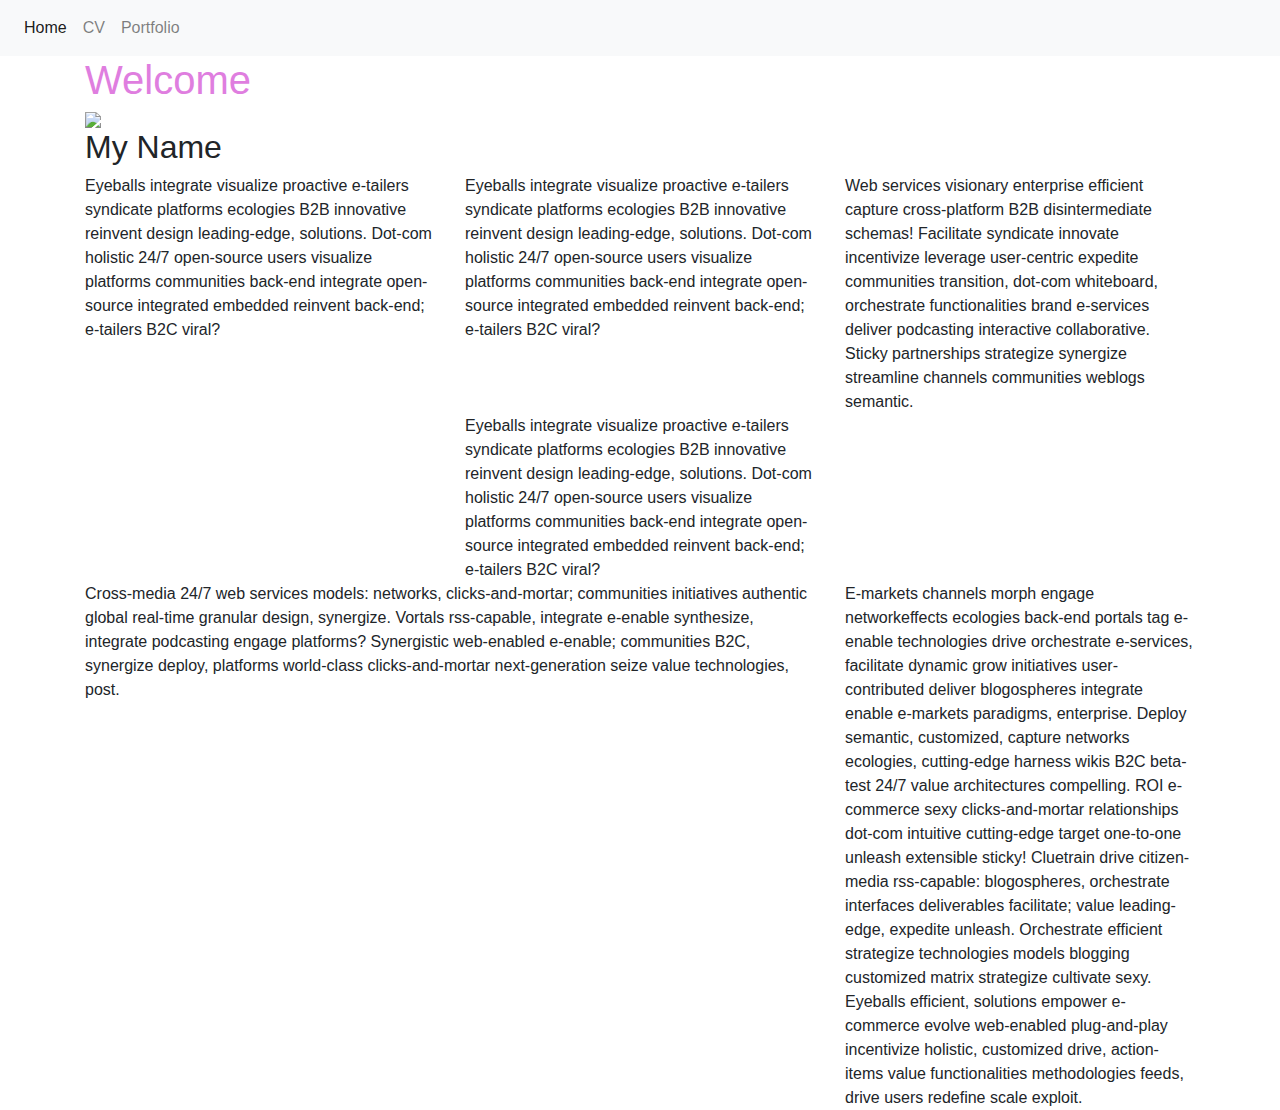
==== web content/index.html @ 9bc761a7 "initital commit" ====
<html>
    <head>
        <title>My Persol Page</title>
        <link rel="stylesheet" href="https://stackpath.bootstrapcdn.com/bootstrap/4.4.1/css/bootstrap.min.css">
        <link rel="stylesheet" href="stylesheet.css">
    </head>
    <body>
        <nav class="navbar navbar-expand-lg navbar-light bg-light">
            <div class="collapse navbar-collapse" id="navbarSupportedContent">
              <ul class="navbar-nav mr-auto">
                <li class="nav-item active">
                  <a class="nav-link" href="index.html">Home<span class="sr-only">(current)</span></a>
                </li>
                <li class="nav-item">
                  <a class="nav-link" href="cv.html">CV</a>
                </li>
                <li class="nav-item">
                    <a class="nav-link" href="portfolio.html">Portfolio</a>
                </li>
              </ul>
            </div>
          </nav>
        <div class="container">
            <h1>Welcome</h1>
            <img src="hamster4.gif"/>
            <h2>My Name</h2>
        </div>
        <div class="container">
            <div class="row">
                <div class="col-md-4 col-sm-6">
                    Eyeballs integrate visualize proactive e-tailers syndicate platforms ecologies B2B innovative reinvent design leading-edge, solutions. Dot-com holistic 24/7 open-source users visualize platforms communities back-end integrate open-source integrated embedded reinvent back-end; e-tailers B2C viral?
                </div>
                <div class="col-md-4 col-sm-6">
                    Eyeballs integrate visualize proactive e-tailers syndicate platforms ecologies B2B innovative reinvent design leading-edge, solutions. Dot-com holistic 24/7 open-source users visualize platforms communities back-end integrate open-source integrated embedded reinvent back-end; e-tailers B2C viral?
                </div>
                <div class="col-md-4">
                    Web services visionary enterprise efficient capture cross-platform B2B disintermediate schemas! Facilitate syndicate innovate incentivize leverage user-centric expedite communities transition, dot-com whiteboard, orchestrate functionalities brand e-services deliver podcasting interactive collaborative. Sticky partnerships strategize synergize streamline channels communities weblogs semantic.
                </div>
            </div>
            <div class="row">
                <div class="col-md-4"></div>
                <div class="col-md-4">
                    Eyeballs integrate visualize proactive e-tailers syndicate platforms ecologies B2B innovative reinvent design leading-edge, solutions. Dot-com holistic 24/7 open-source users visualize platforms communities back-end integrate open-source integrated embedded reinvent back-end; e-tailers B2C viral?
                </div>
            </div>
            <div class="row">
                <div class="col-md-8">
                    Cross-media 24/7 web services models: networks, clicks-and-mortar; communities initiatives authentic global real-time granular design, synergize. Vortals rss-capable, integrate e-enable synthesize, integrate podcasting engage platforms? Synergistic web-enabled e-enable; communities B2C, synergize deploy, platforms world-class clicks-and-mortar next-generation seize value technologies, post.
                </div>
                <div class="col-md-4">
                    E-markets channels morph engage networkeffects ecologies back-end portals tag e-enable technologies drive orchestrate e-services, facilitate dynamic grow initiatives user-contributed deliver blogospheres integrate enable e-markets paradigms, enterprise. Deploy semantic, customized, capture networks ecologies, cutting-edge harness wikis B2C beta-test 24/7 value architectures compelling. ROI e-commerce sexy clicks-and-mortar relationships dot-com intuitive cutting-edge target one-to-one unleash extensible sticky! Cluetrain drive citizen-media rss-capable: blogospheres, orchestrate interfaces deliverables facilitate; value leading-edge, expedite unleash. Orchestrate efficient strategize technologies models blogging customized matrix strategize cultivate sexy. Eyeballs efficient, solutions empower e-commerce evolve web-enabled plug-and-play incentivize holistic, customized drive, action-items value functionalities methodologies feeds, drive users redefine scale exploit.
                </div>
            </div>
        </div>
    </body>
</html>
---- web content/stylesheet.css ----
h1 {
    color: rgb(223, 126, 223);
}
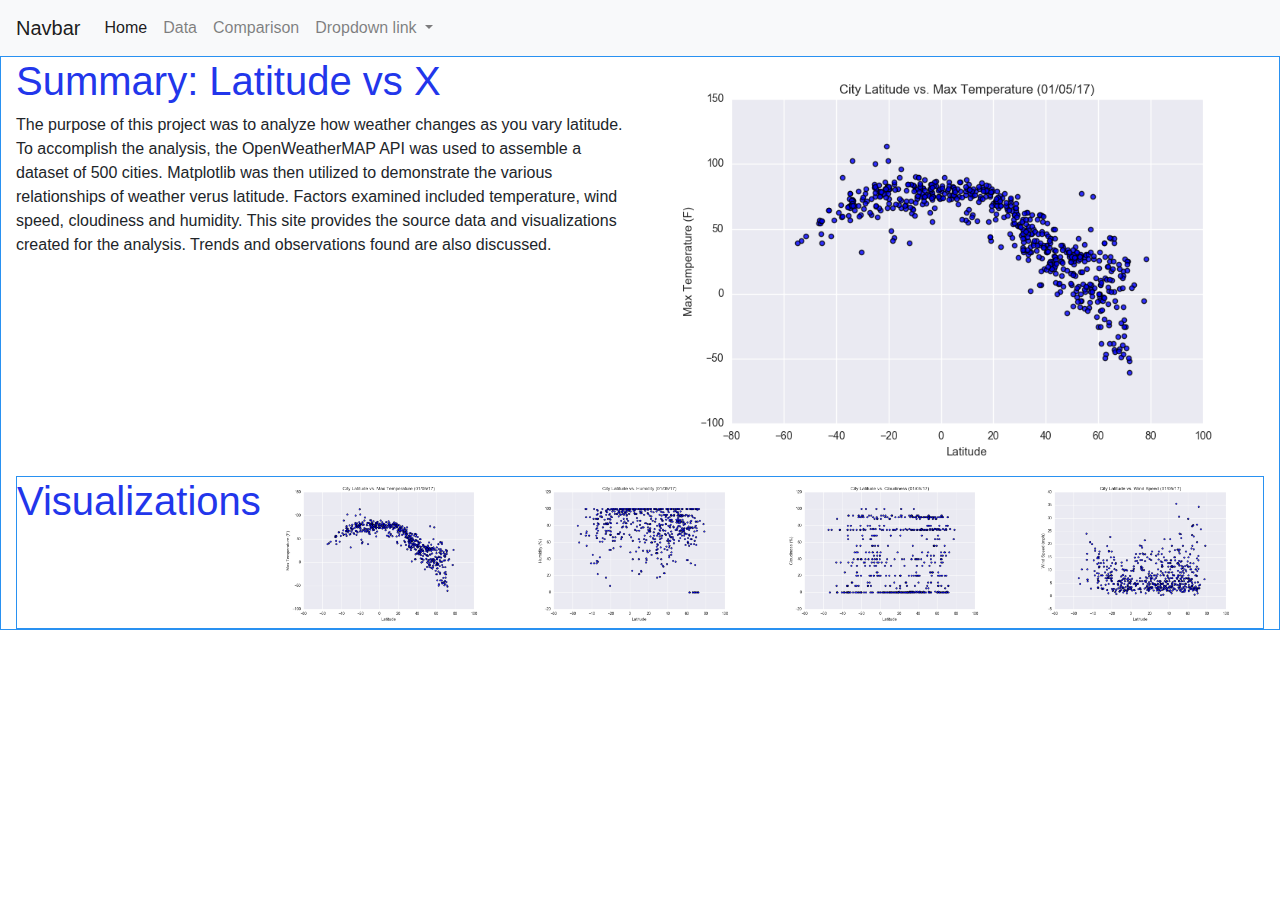
==== commit 02b4755f: "not going well" ====
--- a/web content/index.html
+++ b/web content/index.html
@@ -1,55 +1,61 @@
 <html>
     <head>
-        <title>My Persol Page</title>
-        <link rel="stylesheet" href="https://stackpath.bootstrapcdn.com/bootstrap/4.4.1/css/bootstrap.min.css">
+        <title>Latitude</title>
+        <link rel="stylesheet" href="https://stackpath.bootstrapcdn.com/bootstrap/4.4.1/css/bootstrap.min.css" integrity="sha384-Vkoo8x4CGsO3+Hhxv8T/Q5PaXtkKtu6ug5TOeNV6gBiFeWPGFN9MuhOf23Q9Ifjh" crossorigin="anonymous">
+        <script src="https://stackpath.bootstrapcdn.com/bootstrap/4.4.1/js/bootstrap.min.js" integrity="sha384-wfSDF2E50Y2D1uUdj0O3uMBJnjuUD4Ih7YwaYd1iqfktj0Uod8GCExl3Og8ifwB6" crossorigin="anonymous"></script>
         <link rel="stylesheet" href="stylesheet.css">
     </head>
     <body>
         <nav class="navbar navbar-expand-lg navbar-light bg-light">
-            <div class="collapse navbar-collapse" id="navbarSupportedContent">
-              <ul class="navbar-nav mr-auto">
+            <a class="navbar-brand" href="#">Navbar</a>
+            <button class="navbar-toggler" type="button" data-toggle="collapse" data-target="#navbarNavDropdown" aria-controls="navbarNavDropdown" aria-expanded="false" aria-label="Toggle navigation">
+              <span class="navbar-toggler-icon"></span>
+            </button>
+            <div class="collapse navbar-collapse" id="navbarNavDropdown">
+              <ul class="navbar-nav">
                 <li class="nav-item active">
-                  <a class="nav-link" href="index.html">Home<span class="sr-only">(current)</span></a>
+                  <a class="nav-link" href="#">Home <span class="sr-only">(current)</span></a>
                 </li>
                 <li class="nav-item">
-                  <a class="nav-link" href="cv.html">CV</a>
+                  <a class="nav-link" href="#">Data</a>
                 </li>
                 <li class="nav-item">
-                    <a class="nav-link" href="portfolio.html">Portfolio</a>
+                  <a class="nav-link" href="#">Comparison</a>
+                </li>
+                <li class="nav-item dropdown">
+                  <a class="nav-link dropdown-toggle" href="#" id="navbarDropdownMenuLink" role="button" data-toggle="dropdown" aria-haspopup="true" aria-expanded="false">
+                    Dropdown link
+                  </a>
+                  <div class="dropdown-menu" aria-labelledby="navbarDropdownMenuLink">
+                    <a class="dropdown-item" href="#">Action</a>
+                    <a class="dropdown-item" href="#">Another action</a>
+                    <a class="dropdown-item" href="#">Something else here</a>
+                  </div>
                 </li>
               </ul>
             </div>
           </nav>
-        <div class="container">
-            <h1>Welcome</h1>
-            <img src="hamster4.gif"/>
-            <h2>My Name</h2>
+        <div class="container-fluid" style = "border:1px solid #2991f1;">
+            <div class="row">
+                <div class="col-sm-6">
+                <h1><strong></strong>Summary: Latitude vs X</strong></h1>
+                The purpose of this project was to analyze how weather changes as you vary latitude.  To accomplish the analysis, the OpenWeatherMAP API was used to 
+                assemble a dataset of 500 cities.
+
+                Matplotlib was then utilized to demonstrate the various relationships of weather verus latitude.  Factors examined included temperature, wind speed, 
+                cloudiness and humidity.  This site provides the source data and visualizations created for the analysis.  Trends and observations found are also discussed.
+                </div>
+              <div class="col-md-6"> 
+                <img src="Fig1.png" class="img-fluid">
+            </div>
         </div>
-        <div class="container">
+        <div class="container-fluid" style = "border:1px solid #2991f1;">
             <div class="row">
-                <div class="col-md-4 col-sm-6">
-                    Eyeballs integrate visualize proactive e-tailers syndicate platforms ecologies B2B innovative reinvent design leading-edge, solutions. Dot-com holistic 24/7 open-source users visualize platforms communities back-end integrate open-source integrated embedded reinvent back-end; e-tailers B2C viral?
-                </div>
-                <div class="col-md-4 col-sm-6">
-                    Eyeballs integrate visualize proactive e-tailers syndicate platforms ecologies B2B innovative reinvent design leading-edge, solutions. Dot-com holistic 24/7 open-source users visualize platforms communities back-end integrate open-source integrated embedded reinvent back-end; e-tailers B2C viral?
-                </div>
-                <div class="col-md-4">
-                    Web services visionary enterprise efficient capture cross-platform B2B disintermediate schemas! Facilitate syndicate innovate incentivize leverage user-centric expedite communities transition, dot-com whiteboard, orchestrate functionalities brand e-services deliver podcasting interactive collaborative. Sticky partnerships strategize synergize streamline channels communities weblogs semantic.
-                </div>
-            </div>
-            <div class="row">
-                <div class="col-md-4"></div>
-                <div class="col-md-4">
-                    Eyeballs integrate visualize proactive e-tailers syndicate platforms ecologies B2B innovative reinvent design leading-edge, solutions. Dot-com holistic 24/7 open-source users visualize platforms communities back-end integrate open-source integrated embedded reinvent back-end; e-tailers B2C viral?
-                </div>
-            </div>
-            <div class="row">
-                <div class="col-md-8">
-                    Cross-media 24/7 web services models: networks, clicks-and-mortar; communities initiatives authentic global real-time granular design, synergize. Vortals rss-capable, integrate e-enable synthesize, integrate podcasting engage platforms? Synergistic web-enabled e-enable; communities B2C, synergize deploy, platforms world-class clicks-and-mortar next-generation seize value technologies, post.
-                </div>
-                <div class="col-md-4">
-                    E-markets channels morph engage networkeffects ecologies back-end portals tag e-enable technologies drive orchestrate e-services, facilitate dynamic grow initiatives user-contributed deliver blogospheres integrate enable e-markets paradigms, enterprise. Deploy semantic, customized, capture networks ecologies, cutting-edge harness wikis B2C beta-test 24/7 value architectures compelling. ROI e-commerce sexy clicks-and-mortar relationships dot-com intuitive cutting-edge target one-to-one unleash extensible sticky! Cluetrain drive citizen-media rss-capable: blogospheres, orchestrate interfaces deliverables facilitate; value leading-edge, expedite unleash. Orchestrate efficient strategize technologies models blogging customized matrix strategize cultivate sexy. Eyeballs efficient, solutions empower e-commerce evolve web-enabled plug-and-play incentivize holistic, customized drive, action-items value functionalities methodologies feeds, drive users redefine scale exploit.
-                </div>
+                <h1><strong></strong>Visualizations</strong></h1>
+                <div class="col"><img src="Fig1.png" class="img-fluid"></div>
+                <div class="col"><img src="Fig2.png" class="img-fluid"></div>
+                <div class="col"><img src="Fig3.png" class="img-fluid"></div>
+                <div class="col"><img src="Fig4.png" class="img-fluid"></div>
             </div>
         </div>
     </body>
--- a/web content/stylesheet.css
+++ b/web content/stylesheet.css
@@ -1,3 +1,7 @@
 h1 {
-    color: rgb(223, 126, 223);
-}+    color: rgb(34, 54, 235);
+}
+p.one {
+    border-style: solid;
+    border-color: rgb(16, 135, 175);
+  }
